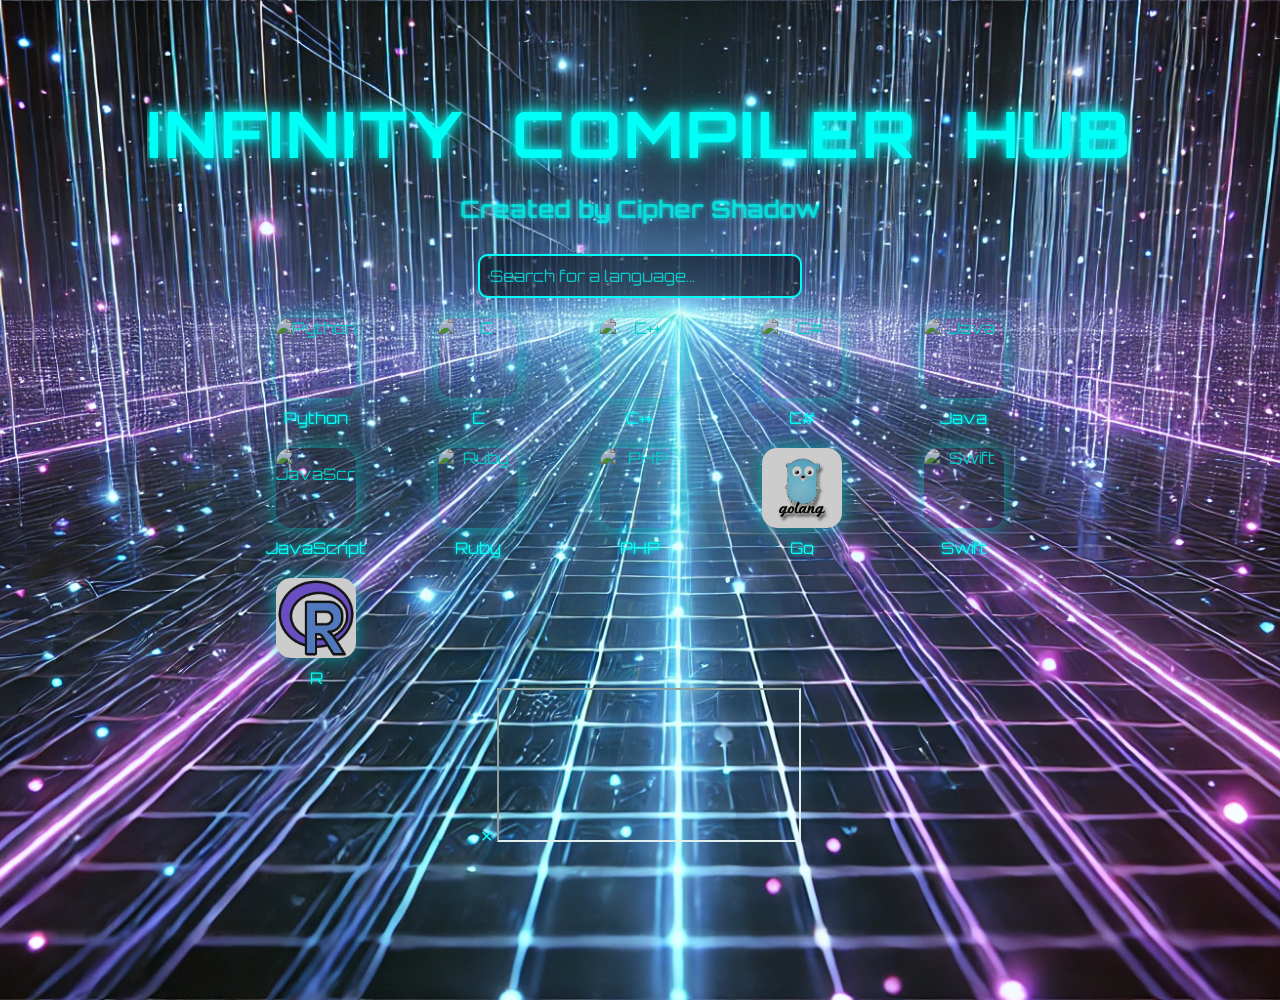
==== index.html @ b916f48a "Update index.html" ====
<!DOCTYPE html>
<html lang="en">
<head>
  <meta charset="UTF-8" />
  <meta name="viewport" content="width=device-width, initial-scale=1.0"/>
  <title>Infinity Compiler Hub - By Cipher Shadow</title>
  <link rel="stylesheet" href="styles/main.css" />
</head>
<body>
  <div class="background-animation"></div>
  <div class="container">
    <h1 class="fancy-heading">
      <span>I</span><span>n</span><span>f</span><span>i</span><span>n</span><span>i</span><span>t</span><span>y</span>
      <span> </span>
      <span>C</span><span>o</span><span>m</span><span>p</span><span>i</span><span>l</span><span>e</span><span>r</span>
      <span> </span>
      <span>H</span><span>u</span><span>b</span>
    </h1>
    <h2>Created by Cipher Shadow</h2>
    <input type="text" class="search-bar" id="searchBar" placeholder="Search for a language..." />
    <div class="grid-container" id="gridContainer">
      <!-- Icons will be dynamically generated by JavaScript -->
    </div>
  </div>

  <!-- Modal for iframe preview -->
  <div id="modal" class="modal hidden">
    <div class="modal-content">
      <span class="close-button" onclick="closeModal()">✕</span>
      <iframe id="compilerFrame" class="compiler-frame" allowfullscreen></iframe>
    </div>
  </div>

  <script src="scripts/main.js"></script>
</body>
</html>
---- styles/main.css ----
@import url('https://fonts.googleapis.com/css2?family=Orbitron:wght@400;700&display=swap');

body {
    font-family: 'Orbitron', sans-serif;
    text-align: center;
    padding: 50px;
    margin: 0;
    height: 100vh;
    display: flex;
    flex-direction: column;
    justify-content: center;
    align-items: center;
    overflow: hidden;
    position: relative;
    background-image: url('../assets/backgrounds/bg 1.webp'); /* Updated path */
    background-size: cover;
    background-position: center;
    background-repeat: no-repeat;
    color: #00fff7;
}

/* Dark overlay */
body::before {
    content: '';
    position: absolute;
    top: 0;
    left: 0;
    width: 100%;
    height: 100%;
    background: rgba(0, 0, 0, 0.9); /* Adjust opacity as needed */
    z-index: -1;
}

.container {
    position: relative;
    z-index: 2;
}

/* Typewriter effect */
.fancy-heading {
    font-size: 4em;
    margin-bottom: 10px;
    text-transform: uppercase;
    letter-spacing: 3px;
    text-shadow: 0 0 10px #00fff7, 0 0 20px #00fff7;
    overflow: hidden; /* Hide overflow to create the typewriter effect */
    white-space: nowrap; /* Keep text in one line */
    animation: typewriter 4s steps(20) 1s 1 normal both;
}

.fancy-heading span {
    display: inline-block;
    opacity: 0;
    animation: fadeIn 0.5s forwards;
}

@keyframes typewriter {
    from {
        width: 0;
    }
    to {
        width: 100%;
    }
}

@keyframes fadeIn {
    to {
        opacity: 1;
    }
}

/* Hover effect */
.fancy-heading:hover span {
    animation: glowAndScale 0.5s infinite alternate;
}

@keyframes glowAndScale {
    0% {
        transform: scale(1);
        text-shadow: 0 0 10px #00fff7, 0 0 20px #00fff7;
    }
    100% {
        transform: scale(1.1);
        text-shadow: 0 0 20px #00fff7, 0 0 40px #00fff7;
    }
}

h2 {
    font-size: 1.5em;
    margin-bottom: 30px;
    opacity: 0.8;
    text-shadow: 0 0 5px #00fff7;
    animation: blink 2s infinite;
}

.search-bar {
    margin-bottom: 20px;
    padding: 10px;
    width: 300px;
    border: 2px solid #00fff7;
    border-radius: 10px;
    background: rgba(0, 0, 0, 0.5);
    color: #00fff7;
    font-family: 'Orbitron', sans-serif;
    font-size: 1em;
    outline: none;
    transition: box-shadow 0.3s;
}

.search-bar::placeholder {
    color: #00fff7;
    opacity: 0.7;
}

.search-bar:focus {
    box-shadow: 0 0 20px #00fff7;
}

.grid-container {
    display: grid;
    grid-template-columns: repeat(auto-fit, minmax(120px, 1fr));
    gap: 20px;
    width: 80%;
    max-width: 800px;
    margin: 0 auto;
}

.icon-container {
    display: flex;
    flex-direction: column;
    align-items: center;
    cursor: pointer;
    transition: transform 0.3s;
}

.icon-container:hover {
    transform: scale(1.2);
}

.icon {
    width: 80px;
    height: 80px;
    border-radius: 15px;
    box-shadow: 0 0 20px rgba(0, 255, 247, 0.7);
    filter: brightness(0.8);
    transition: filter 0.3s, box-shadow 0.3s;
    animation: rotateClockwise 10s infinite linear; /* Continuous rotation */
    opacity: 1; /* Ensure icons are visible */
}

.icon:hover {
    filter: brightness(1.2);
    box-shadow: 0 0 40px rgba(0, 255, 247, 1);
}

.language-name {
    margin-top: 10px;
    font-size: 1em;
    color: #00fff7;
    text-shadow: 0 0 5px #00fff7;
}

.background-animation {
    position: absolute;
    top: 0;
    left: 0;
    width: 100%;
    height: 100%;
    background: radial-gradient(circle, rgba(0, 255, 247, 0.1), transparent);
    animation: pulse 10s infinite;
    z-index: 1;
}

@keyframes glow {
    0% {
        text-shadow: 0 0 10px #00fff7, 0 0 20px #00fff7;
    }
    100% {
        text-shadow: 0 0 20px #00fff7, 0 0 40px #00fff7;
    }
}

@keyframes blink {
    0%, 100% {
        opacity: 0.8;
    }
    50% {
        opacity: 0;
    }
}

@keyframes pulse {
    0%, 100% {
        transform: scale(1);
    }
    50% {
        transform: scale(1.2);
    }
}

@keyframes rotateClockwise {
    0% {
        transform: rotate(0deg); /* Start at 0 degrees */
    }
    100% {
        transform: rotate(360deg); /* End at 360 degrees (full rotation) */
    }
}
/* Background Particles */
body::before {
    content: '';
    position: absolute;
    top: 0;
    left: 0;
    width: 100%;
    height: 100%;
    background: url('../assets/backgrounds/bg1.jpg') no-repeat center center/cover; /* Updated path */
    opacity: 0.2;
    z-index: -1;
    animation: slide 20s infinite linear;
}

@keyframes slide {
    0% {
        background-position: 0 0;
    }
    100% {
        background-position: 100% 100%;
    }
}
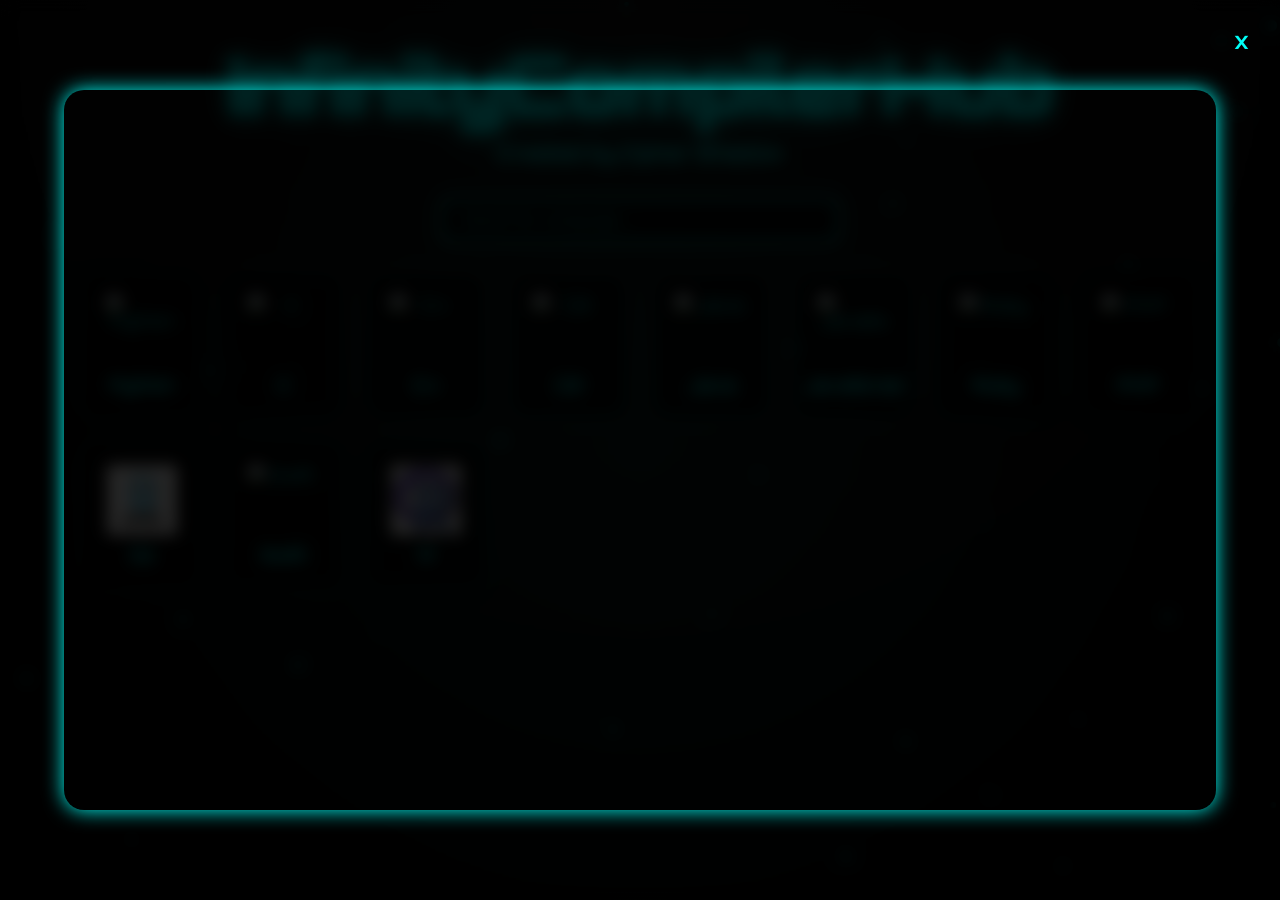
==== commit 83074de0: "Update index.html" ====
--- a/index.html
+++ b/index.html
@@ -8,28 +8,111 @@
 </head>
 <body>
   <div class="background-animation"></div>
+
+  <!-- Glitch Title -->
   <div class="container">
-    <h1 class="fancy-heading">
-      <span>I</span><span>n</span><span>f</span><span>i</span><span>n</span><span>i</span><span>t</span><span>y</span>
-      <span> </span>
-      <span>C</span><span>o</span><span>m</span><span>p</span><span>i</span><span>l</span><span>e</span><span>r</span>
-      <span> </span>
-      <span>H</span><span>u</span><span>b</span>
+    <h1 class="fancy-heading" id="mainTitle">
+      <!-- Letters will be auto-wrapped by JS -->
+      Infinity Compiler Hub
     </h1>
     <h2>Created by Cipher Shadow</h2>
-    <input type="text" class="search-bar" id="searchBar" placeholder="Search for a language..." />
+
+    <!-- Search Bar -->
+    <input
+      type="text"
+      class="search-bar"
+      id="searchBar"
+      placeholder="Search for a language..."
+    />
+
+    <!-- Compiler Grid -->
     <div class="grid-container" id="gridContainer">
-      <!-- Icons will be dynamically generated by JavaScript -->
+      <!-- Dynamically generated -->
     </div>
   </div>
 
-  <!-- Modal for iframe preview -->
-  <div id="modal" class="modal hidden">
-    <div class="modal-content">
-      <span class="close-button" onclick="closeModal()">✕</span>
-      <iframe id="compilerFrame" class="compiler-frame" allowfullscreen></iframe>
-    </div>
+  <!-- Modal iframe for compiler -->
+  <div class="modal-overlay">
+    <div class="modal-close">&times;</div>
+    <iframe src="" class="compiler-iframe" allowfullscreen></iframe>
   </div>
+
+  <!-- Scripts -->
+  <script>
+    // Define compilers
+    const compilers = {
+      python: "https://trinket.io/embed/python3/a5bd54189b",
+      c: "https://www.onlinegdb.com/online_c_compiler",
+      "c++": "https://www.onlinegdb.com/online_c++_compiler",
+      "c#": "https://www.onlinegdb.com/online_csharp_compiler",
+      java: "https://www.jdoodle.com/online-java-compiler",
+      javascript: "https://jsfiddle.net/",
+      ruby: "https://www.onlinegdb.com/online_ruby_compiler",
+      php: "https://nextleap.app/online-compiler/php-programming",
+      go: "https://go.dev/play/",
+      swift: "https://online.swiftplayground.run/",
+      r: "http://jdoodle.com/execute-r-online"
+    };
+
+    // Define languages and icons
+    const languages = [
+      { name: "Python", icon: "https://cdn-icons-png.flaticon.com/128/5968/5968350.png" },
+      { name: "C", icon: "https://cdn-icons-png.flaticon.com/128/3665/3665923.png" },
+      { name: "C++", icon: "https://cdn-icons-png.flaticon.com/128/6132/6132222.png" },
+      { name: "C#", icon: "https://cdn-icons-png.flaticon.com/128/6132/6132221.png" },
+      { name: "Java", icon: "https://cdn-icons-png.flaticon.com/128/919/919854.png" },
+      { name: "JavaScript", icon: "https://cdn-icons-png.flaticon.com/128/919/919828.png" },
+      { name: "Ruby", icon: "https://cdn-icons-png.flaticon.com/128/919/919842.png" },
+      { name: "PHP", icon: "https://cdn-icons-png.flaticon.com/128/919/919830.png" },
+      { name: "Go", icon: "assets/icons/Go_icon.png" },
+      { name: "Swift", icon: "https://cdn-icons-png.flaticon.com/128/919/919853.png" },
+      { name: "R", icon: "assets/icons/R_icon.png" }
+    ];
+
+    const gridContainer = document.getElementById("gridContainer");
+
+    // Generate icon grid dynamically
+    languages.forEach(lang => {
+      const iconContainer = document.createElement("div");
+      iconContainer.className = "icon-container";
+      iconContainer.setAttribute("data-url", compilers[lang.name.toLowerCase()]);
+
+      const icon = document.createElement("img");
+      icon.src = lang.icon;
+      icon.className = "icon";
+      icon.alt = lang.name;
+
+      const languageName = document.createElement("div");
+      languageName.className = "language-name";
+      languageName.textContent = lang.name;
+
+      iconContainer.appendChild(icon);
+      iconContainer.appendChild(languageName);
+      gridContainer.appendChild(iconContainer);
+    });
+
+    // Search functionality
+    const searchBar = document.getElementById("searchBar");
+    searchBar.addEventListener("input", () => {
+      const searchTerm = searchBar.value.toLowerCase();
+      const icons = document.querySelectorAll(".icon-container");
+      icons.forEach(icon => {
+        const languageName = icon.querySelector(".language-name").textContent.toLowerCase();
+        icon.style.display = languageName.includes(searchTerm) ? "flex" : "none";
+      });
+    });
+
+    // Auto-wrap heading text in spans for animation
+    const heading = document.getElementById("mainTitle");
+    const originalText = heading.innerText;
+    heading.innerHTML = "";
+    originalText.split("").forEach((char, index) => {
+      const span = document.createElement("span");
+      span.textContent = char;
+      span.style.animationDelay = `${index * 0.05}s`;
+      heading.appendChild(span);
+    });
+  </script>
 
   <script src="scripts/main.js"></script>
 </body>
--- a/styles/main.css
+++ b/styles/main.css
@@ -1,230 +1,180 @@
 @import url('https://fonts.googleapis.com/css2?family=Orbitron:wght@400;700&display=swap');
-
+:root {
+    --neon: #00fff7;
+    --dark: #0a0a0a;
+    --glass: rgba(0, 0, 0, 0.6);
+    --glass-blur: blur(12px);
+}
+* { box-sizing: border-box; margin: 0; padding: 0; }
 body {
     font-family: 'Orbitron', sans-serif;
-    text-align: center;
-    padding: 50px;
-    margin: 0;
-    height: 100vh;
-    display: flex;
-    flex-direction: column;
-    justify-content: center;
-    align-items: center;
-    overflow: hidden;
+    background: radial-gradient(circle at top, #0f0f0f, #000000);
+    color: var(--neon);
+    min-height: 100vh;
+    overflow-x: hidden;
     position: relative;
-    background-image: url('../assets/backgrounds/bg 1.webp'); /* Updated path */
-    background-size: cover;
-    background-position: center;
-    background-repeat: no-repeat;
-    color: #00fff7;
 }
-
-/* Dark overlay */
-body::before {
-    content: '';
+/* Glowing Particle FX */
+.particle {
     position: absolute;
-    top: 0;
-    left: 0;
+    background: var(--neon);
+    border-radius: 50%;
+    opacity: 0.3;
+    animation: floatUp linear infinite;
+    z-index: 0;
+}
+@keyframes floatUp {
+    from { transform: translateY(0) scale(1); opacity: 0.3; }
+    to { transform: translateY(-120vh) scale(1.5); opacity: 0; }
+}
+/* Background pulse glow */
+.background-animation {
+    position: absolute;
     width: 100%;
     height: 100%;
-    background: rgba(0, 0, 0, 0.9); /* Adjust opacity as needed */
-    z-index: -1;
+    background: radial-gradient(circle, rgba(0,255,247,0.08), transparent 70%);
+    animation: pulseBG 8s infinite ease-in-out;
+    z-index: 0;
 }
-
+@keyframes pulseBG {
+    0%, 100% { transform: scale(1); opacity: 0.2; }
+    50% { transform: scale(1.2); opacity: 0.3; }
+}
 .container {
     position: relative;
     z-index: 2;
+    text-align: center;
+    padding: 4vh 2vw;
+    max-width: 1200px;
+    margin: 0 auto;
 }
-
-/* Typewriter effect */
 .fancy-heading {
-    font-size: 4em;
-    margin-bottom: 10px;
-    text-transform: uppercase;
-    letter-spacing: 3px;
-    text-shadow: 0 0 10px #00fff7, 0 0 20px #00fff7;
-    overflow: hidden; /* Hide overflow to create the typewriter effect */
-    white-space: nowrap; /* Keep text in one line */
-    animation: typewriter 4s steps(20) 1s 1 normal both;
+    font-size: clamp(2.5rem, 6vw, 5rem);
+    display: inline-block;
+    margin-bottom: 0.5rem;
+    text-shadow: 0 0 10px var(--neon), 0 0 25px var(--neon);
+    animation: typeIn 2s ease-in-out both;
 }
-
 .fancy-heading span {
     display: inline-block;
     opacity: 0;
-    animation: fadeIn 0.5s forwards;
+    animation: fadeInLetter 0.5s forwards;
 }
-
-@keyframes typewriter {
-    from {
-        width: 0;
-    }
-    to {
-        width: 100%;
-    }
+.fancy-heading:hover span {
+    animation: glowPop 0.6s infinite alternate;
 }
-
-@keyframes fadeIn {
-    to {
-        opacity: 1;
-    }
+@keyframes typeIn {
+    from { letter-spacing: -0.5em; opacity: 0; }
+    to { letter-spacing: normal; opacity: 1; }
 }
-
-/* Hover effect */
-.fancy-heading:hover span {
-    animation: glowAndScale 0.5s infinite alternate;
+@keyframes fadeInLetter { to { opacity: 1; } }
+@keyframes glowPop {
+    0% { transform: scale(1); text-shadow: 0 0 10px var(--neon); }
+    100% { transform: scale(1.2); text-shadow: 0 0 30px var(--neon); }
 }
-
-@keyframes glowAndScale {
-    0% {
-        transform: scale(1);
-        text-shadow: 0 0 10px #00fff7, 0 0 20px #00fff7;
-    }
-    100% {
-        transform: scale(1.1);
-        text-shadow: 0 0 20px #00fff7, 0 0 40px #00fff7;
-    }
+h2 {
+    font-size: 1.2rem;
+    opacity: 0.7;
+    margin-bottom: 2rem;
+    animation: blink 2s infinite ease-in-out;
+    text-shadow: 0 0 8px var(--neon);
 }
-
-h2 {
-    font-size: 1.5em;
-    margin-bottom: 30px;
-    opacity: 0.8;
-    text-shadow: 0 0 5px #00fff7;
-    animation: blink 2s infinite;
+@keyframes blink {
+    0%, 100% { opacity: 0.7; }
+    50% { opacity: 0; }
 }
-
 .search-bar {
-    margin-bottom: 20px;
-    padding: 10px;
-    width: 300px;
-    border: 2px solid #00fff7;
-    border-radius: 10px;
-    background: rgba(0, 0, 0, 0.5);
-    color: #00fff7;
-    font-family: 'Orbitron', sans-serif;
-    font-size: 1em;
+    padding: 12px 20px;
+    border: 2px solid var(--neon);
+    border-radius: 12px;
+    background: var(--glass);
+    color: var(--neon);
+    font-size: 1rem;
     outline: none;
-    transition: box-shadow 0.3s;
+    backdrop-filter: var(--glass-blur);
+    width: 80%;
+    max-width: 400px;
+    margin-bottom: 2rem;
+    transition: 0.3s;
 }
-
 .search-bar::placeholder {
-    color: #00fff7;
-    opacity: 0.7;
+    color: var(--neon);
+    opacity: 0.6;
 }
-
 .search-bar:focus {
-    box-shadow: 0 0 20px #00fff7;
+    box-shadow: 0 0 15px var(--neon);
 }
-
 .grid-container {
     display: grid;
-    grid-template-columns: repeat(auto-fit, minmax(120px, 1fr));
-    gap: 20px;
-    width: 80%;
-    max-width: 800px;
-    margin: 0 auto;
+    grid-template-columns: repeat(auto-fit, minmax(110px, 1fr));
+    gap: 30px;
+    padding: 0 20px;
 }
-
 .icon-container {
     display: flex;
     flex-direction: column;
     align-items: center;
+    background: var(--glass);
+    padding: 20px 10px;
+    border-radius: 15px;
+    box-shadow: 0 0 20px rgba(0, 255, 247, 0.1);
+    backdrop-filter: var(--glass-blur);
     cursor: pointer;
-    transition: transform 0.3s;
+    transition: transform 0.4s ease, box-shadow 0.3s ease;
 }
-
 .icon-container:hover {
+    transform: scale(1.1) rotateX(5deg);
+    box-shadow: 0 0 30px rgba(0, 255, 247, 0.4);
+}
+.icon {
+    width: 70px;
+    height: 70px;
+    object-fit: contain;
+    margin-bottom: 10px;
+    animation: spinIcon 12s linear infinite;
+}
+@keyframes spinIcon {
+    0% { transform: rotate(0deg); }
+    100% { transform: rotate(360deg); }
+}
+.language-name {
+    font-size: 1rem;
+    text-shadow: 0 0 5px var(--neon);
+}
+iframe {
+    width: 90vw;
+    height: 80vh;
+    border: none;
+    border-radius: 20px;
+    box-shadow: 0 0 20px var(--neon);
+}
+.modal-overlay {
+    position: fixed;
+    top: 0; left: 0;
+    width: 100%; height: 100%;
+    background: rgba(0, 0, 0, 0.85);
+    backdrop-filter: blur(8px);
+    display: flex;
+    justify-content: center;
+    align-items: center;
+    z-index: 999;
+    animation: fadeIn 0.5s ease forwards;
+}
+@keyframes fadeIn {
+    from { opacity: 0; transform: scale(0.95); }
+    to { opacity: 1; transform: scale(1); }
+}
+.modal-close {
+    position: absolute;
+    top: 20px;
+    right: 30px;
+    font-size: 2rem;
+    color: var(--neon);
+    cursor: pointer;
+    z-index: 1000;
+    transition: 0.3s;
+}
+.modal-close:hover {
     transform: scale(1.2);
+    text-shadow: 0 0 10px var(--neon);
 }
-
-.icon {
-    width: 80px;
-    height: 80px;
-    border-radius: 15px;
-    box-shadow: 0 0 20px rgba(0, 255, 247, 0.7);
-    filter: brightness(0.8);
-    transition: filter 0.3s, box-shadow 0.3s;
-    animation: rotateClockwise 10s infinite linear; /* Continuous rotation */
-    opacity: 1; /* Ensure icons are visible */
-}
-
-.icon:hover {
-    filter: brightness(1.2);
-    box-shadow: 0 0 40px rgba(0, 255, 247, 1);
-}
-
-.language-name {
-    margin-top: 10px;
-    font-size: 1em;
-    color: #00fff7;
-    text-shadow: 0 0 5px #00fff7;
-}
-
-.background-animation {
-    position: absolute;
-    top: 0;
-    left: 0;
-    width: 100%;
-    height: 100%;
-    background: radial-gradient(circle, rgba(0, 255, 247, 0.1), transparent);
-    animation: pulse 10s infinite;
-    z-index: 1;
-}
-
-@keyframes glow {
-    0% {
-        text-shadow: 0 0 10px #00fff7, 0 0 20px #00fff7;
-    }
-    100% {
-        text-shadow: 0 0 20px #00fff7, 0 0 40px #00fff7;
-    }
-}
-
-@keyframes blink {
-    0%, 100% {
-        opacity: 0.8;
-    }
-    50% {
-        opacity: 0;
-    }
-}
-
-@keyframes pulse {
-    0%, 100% {
-        transform: scale(1);
-    }
-    50% {
-        transform: scale(1.2);
-    }
-}
-
-@keyframes rotateClockwise {
-    0% {
-        transform: rotate(0deg); /* Start at 0 degrees */
-    }
-    100% {
-        transform: rotate(360deg); /* End at 360 degrees (full rotation) */
-    }
-}
-/* Background Particles */
-body::before {
-    content: '';
-    position: absolute;
-    top: 0;
-    left: 0;
-    width: 100%;
-    height: 100%;
-    background: url('../assets/backgrounds/bg1.jpg') no-repeat center center/cover; /* Updated path */
-    opacity: 0.2;
-    z-index: -1;
-    animation: slide 20s infinite linear;
-}
-
-@keyframes slide {
-    0% {
-        background-position: 0 0;
-    }
-    100% {
-        background-position: 100% 100%;
-    }
-}
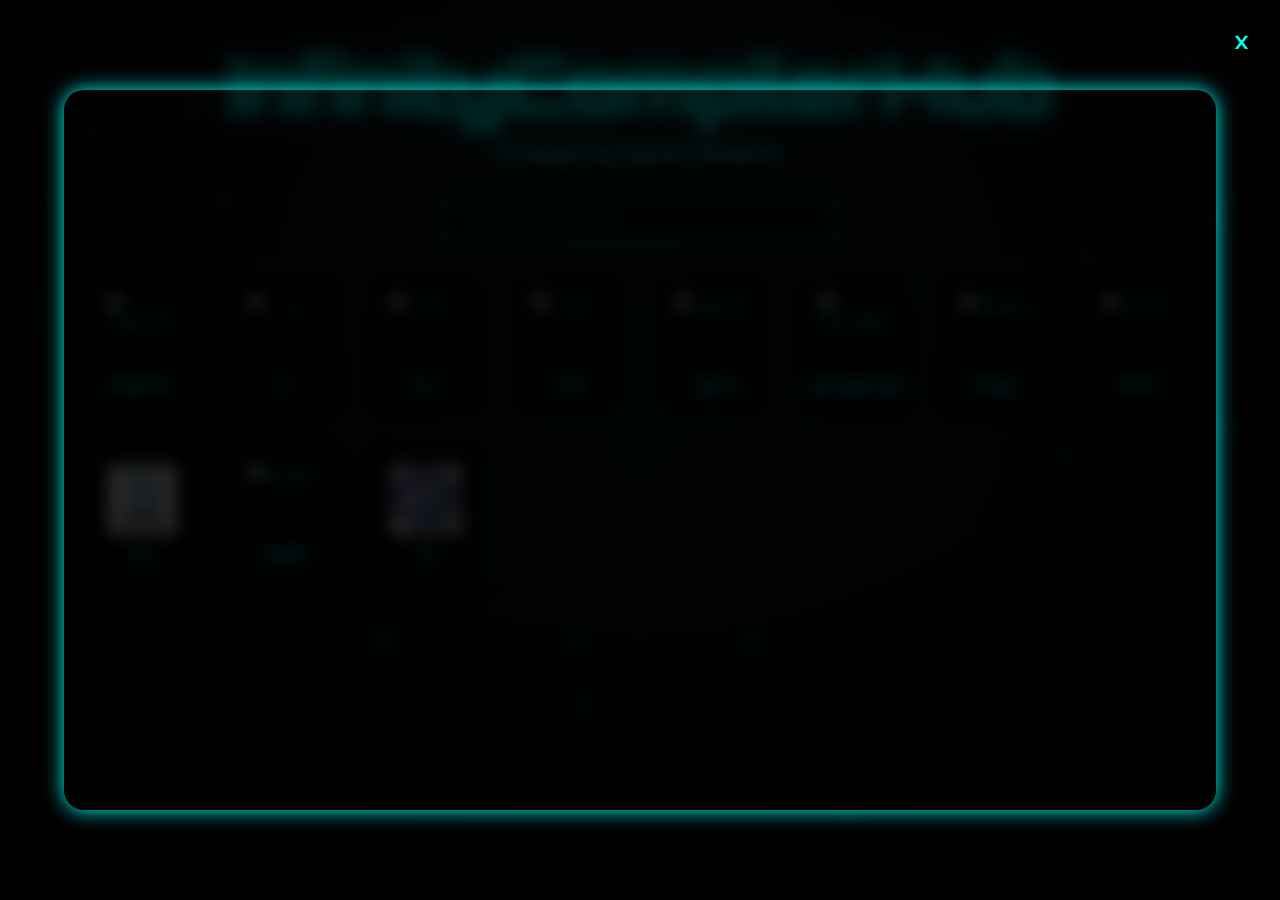
==== commit edc48fc2: "Update index.html" ====
--- a/index.html
+++ b/index.html
@@ -32,10 +32,11 @@
   </div>
 
   <!-- Modal iframe for compiler -->
-  <div class="modal-overlay">
+  <div class="modal-overlay hidden"> <!-- ADD hidden here -->
     <div class="modal-close">&times;</div>
     <iframe src="" class="compiler-iframe" allowfullscreen></iframe>
   </div>
+
 
   <!-- Scripts -->
   <script>
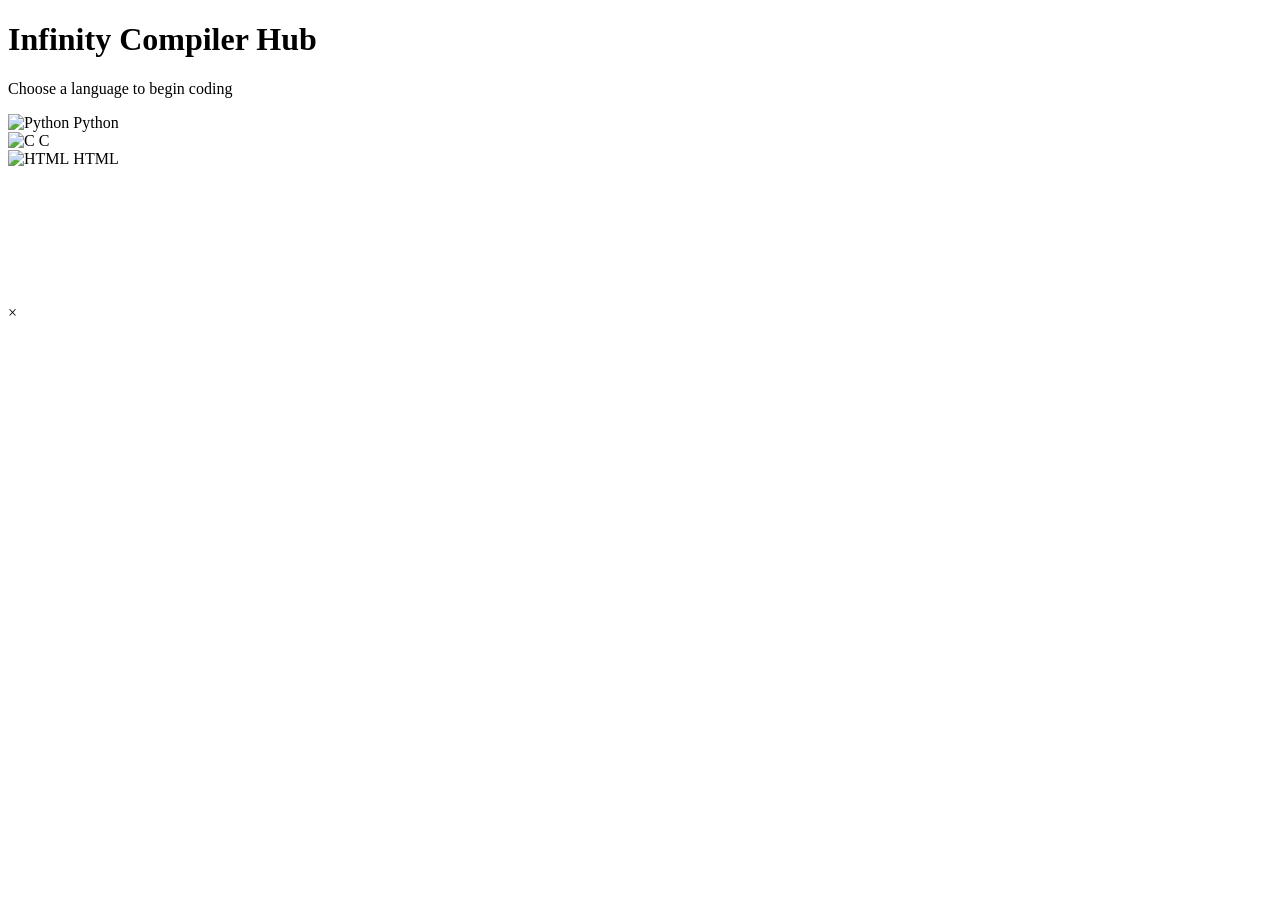
==== commit 187078ad: "Update index.html" ====
--- a/index.html
+++ b/index.html
@@ -2,119 +2,59 @@
 <html lang="en">
 <head>
   <meta charset="UTF-8" />
-  <meta name="viewport" content="width=device-width, initial-scale=1.0"/>
-  <title>Infinity Compiler Hub - By Cipher Shadow</title>
-  <link rel="stylesheet" href="styles/main.css" />
+  <meta name="viewport" content="width=device-width, initial-scale=1.0" />
+  <title>Infinity Compiler Hub</title>
+  <link rel="stylesheet" href="main.css" />
 </head>
 <body>
-  <div class="background-animation"></div>
+  <div class="container">
+    <h1 class="glow-text">Infinity Compiler Hub</h1>
+    <p class="subtitle">Choose a language to begin coding</p>
 
-  <!-- Glitch Title -->
-  <div class="container">
-    <h1 class="fancy-heading" id="mainTitle">
-      <!-- Letters will be auto-wrapped by JS -->
-      Infinity Compiler Hub
-    </h1>
-    <h2>Created by Cipher Shadow</h2>
-
-    <!-- Search Bar -->
-    <input
-      type="text"
-      class="search-bar"
-      id="searchBar"
-      placeholder="Search for a language..."
-    />
-
-    <!-- Compiler Grid -->
-    <div class="grid-container" id="gridContainer">
-      <!-- Dynamically generated -->
+    <div class="card-grid">
+      <!-- Example Cards -->
+      <div class="lang-card" data-url="https://onecompiler.com/python">
+        <img src="icons/python.svg" alt="Python">
+        <span>Python</span>
+      </div>
+      <div class="lang-card" data-url="https://onecompiler.com/c">
+        <img src="icons/c.svg" alt="C">
+        <span>C</span>
+      </div>
+      <div class="lang-card" data-url="https://onecompiler.com/html">
+        <img src="icons/html.svg" alt="HTML">
+        <span>HTML</span>
+      </div>
+      <!-- Add more cards as needed -->
     </div>
   </div>
 
-  <!-- Modal iframe for compiler -->
-  <div class="modal-overlay hidden"> <!-- ADD hidden here -->
-    <div class="modal-close">&times;</div>
-    <iframe src="" class="compiler-iframe" allowfullscreen></iframe>
+  <!-- Modal -->
+  <div id="compilerModal" class="modal hidden">
+    <span class="close-button" onclick="closeModal()">×</span>
+    <iframe id="compilerFrame" src="" frameborder="0"></iframe>
   </div>
 
+  <script>
+    // Modal functionality
+    const modal = document.getElementById("compilerModal");
+    const frame = document.getElementById("compilerFrame");
+    const cards = document.querySelectorAll(".lang-card");
 
-  <!-- Scripts -->
-  <script>
-    // Define compilers
-    const compilers = {
-      python: "https://trinket.io/embed/python3/a5bd54189b",
-      c: "https://www.onlinegdb.com/online_c_compiler",
-      "c++": "https://www.onlinegdb.com/online_c++_compiler",
-      "c#": "https://www.onlinegdb.com/online_csharp_compiler",
-      java: "https://www.jdoodle.com/online-java-compiler",
-      javascript: "https://jsfiddle.net/",
-      ruby: "https://www.onlinegdb.com/online_ruby_compiler",
-      php: "https://nextleap.app/online-compiler/php-programming",
-      go: "https://go.dev/play/",
-      swift: "https://online.swiftplayground.run/",
-      r: "http://jdoodle.com/execute-r-online"
-    };
-
-    // Define languages and icons
-    const languages = [
-      { name: "Python", icon: "https://cdn-icons-png.flaticon.com/128/5968/5968350.png" },
-      { name: "C", icon: "https://cdn-icons-png.flaticon.com/128/3665/3665923.png" },
-      { name: "C++", icon: "https://cdn-icons-png.flaticon.com/128/6132/6132222.png" },
-      { name: "C#", icon: "https://cdn-icons-png.flaticon.com/128/6132/6132221.png" },
-      { name: "Java", icon: "https://cdn-icons-png.flaticon.com/128/919/919854.png" },
-      { name: "JavaScript", icon: "https://cdn-icons-png.flaticon.com/128/919/919828.png" },
-      { name: "Ruby", icon: "https://cdn-icons-png.flaticon.com/128/919/919842.png" },
-      { name: "PHP", icon: "https://cdn-icons-png.flaticon.com/128/919/919830.png" },
-      { name: "Go", icon: "assets/icons/Go_icon.png" },
-      { name: "Swift", icon: "https://cdn-icons-png.flaticon.com/128/919/919853.png" },
-      { name: "R", icon: "assets/icons/R_icon.png" }
-    ];
-
-    const gridContainer = document.getElementById("gridContainer");
-
-    // Generate icon grid dynamically
-    languages.forEach(lang => {
-      const iconContainer = document.createElement("div");
-      iconContainer.className = "icon-container";
-      iconContainer.setAttribute("data-url", compilers[lang.name.toLowerCase()]);
-
-      const icon = document.createElement("img");
-      icon.src = lang.icon;
-      icon.className = "icon";
-      icon.alt = lang.name;
-
-      const languageName = document.createElement("div");
-      languageName.className = "language-name";
-      languageName.textContent = lang.name;
-
-      iconContainer.appendChild(icon);
-      iconContainer.appendChild(languageName);
-      gridContainer.appendChild(iconContainer);
-    });
-
-    // Search functionality
-    const searchBar = document.getElementById("searchBar");
-    searchBar.addEventListener("input", () => {
-      const searchTerm = searchBar.value.toLowerCase();
-      const icons = document.querySelectorAll(".icon-container");
-      icons.forEach(icon => {
-        const languageName = icon.querySelector(".language-name").textContent.toLowerCase();
-        icon.style.display = languageName.includes(searchTerm) ? "flex" : "none";
+    cards.forEach(card => {
+      card.addEventListener("click", () => {
+        const url = card.dataset.url;
+        if (url) {
+          frame.src = url;
+          modal.classList.remove("hidden");
+        }
       });
     });
 
-    // Auto-wrap heading text in spans for animation
-    const heading = document.getElementById("mainTitle");
-    const originalText = heading.innerText;
-    heading.innerHTML = "";
-    originalText.split("").forEach((char, index) => {
-      const span = document.createElement("span");
-      span.textContent = char;
-      span.style.animationDelay = `${index * 0.05}s`;
-      heading.appendChild(span);
-    });
+    function closeModal() {
+      frame.src = "";
+      modal.classList.add("hidden");
+    }
   </script>
-
-  <script src="scripts/main.js"></script>
 </body>
 </html>
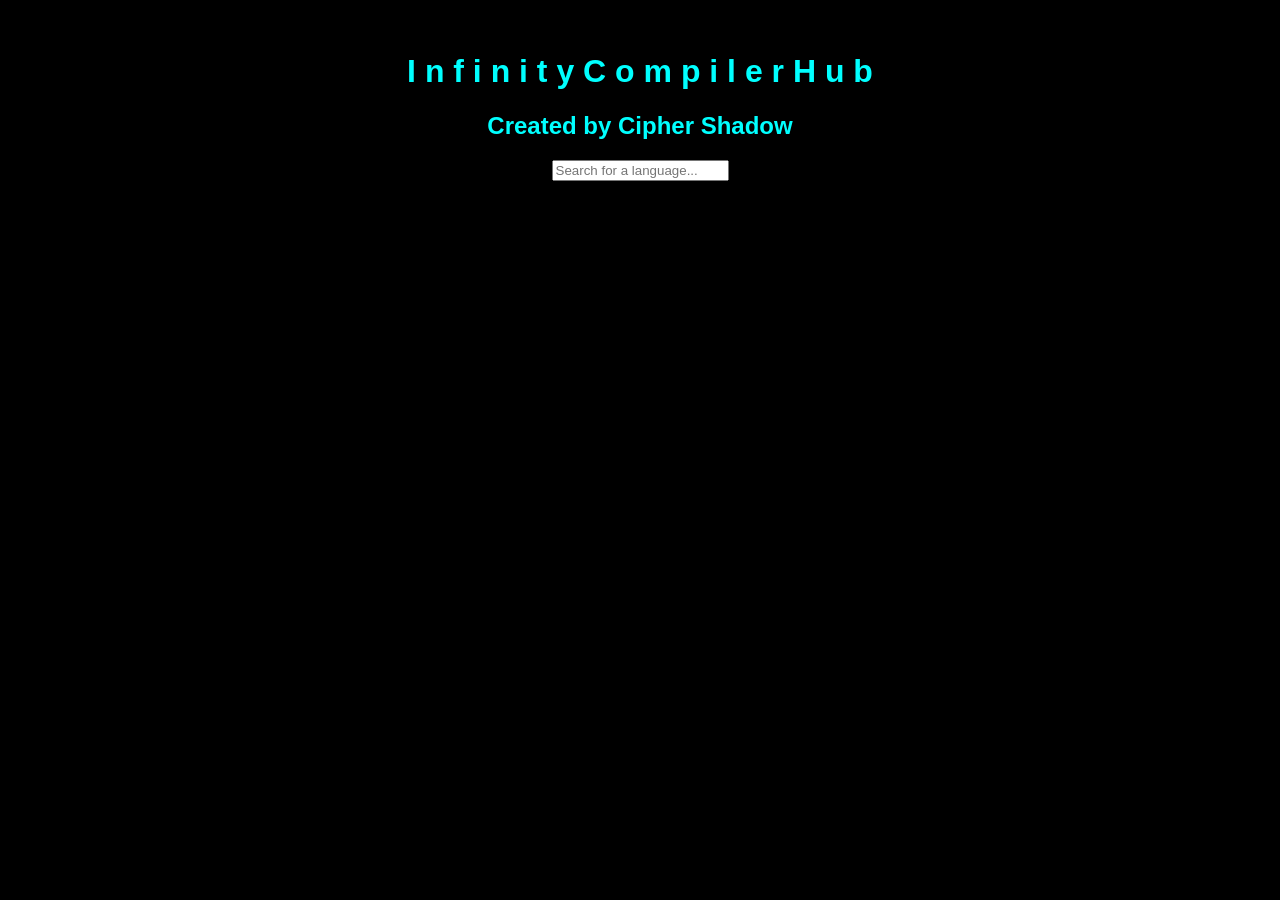
==== commit c63400b9: "Update index.html" ====
--- a/index.html
+++ b/index.html
@@ -1,60 +1,44 @@
 <!DOCTYPE html>
 <html lang="en">
 <head>
-  <meta charset="UTF-8" />
-  <meta name="viewport" content="width=device-width, initial-scale=1.0" />
-  <title>Infinity Compiler Hub</title>
-  <link rel="stylesheet" href="main.css" />
+    <meta charset="UTF-8">
+    <meta name="viewport" content="width=device-width, initial-scale=1.0">
+    <title>Infinity Compiler Hub - By Cipher Shadow</title>
+    <link rel="stylesheet" href="styles/main.css">
+    <link rel="stylesheet" href="styles/animations.css">
 </head>
 <body>
-  <div class="container">
-    <h1 class="glow-text">Infinity Compiler Hub</h1>
-    <p class="subtitle">Choose a language to begin coding</p>
-
-    <div class="card-grid">
-      <!-- Example Cards -->
-      <div class="lang-card" data-url="https://onecompiler.com/python">
-        <img src="icons/python.svg" alt="Python">
-        <span>Python</span>
-      </div>
-      <div class="lang-card" data-url="https://onecompiler.com/c">
-        <img src="icons/c.svg" alt="C">
+    <div class="background-animation"></div>
+    <div class="container">
+        <h1 class="fancy-heading">
+        <span>I</span>
+        <span>n</span>
+        <span>f</span>
+        <span>i</span>
+        <span>n</span>
+        <span>i</span>
+        <span>t</span>
+        <span>y</span>
+        <span> </span>
         <span>C</span>
-      </div>
-      <div class="lang-card" data-url="https://onecompiler.com/html">
-        <img src="icons/html.svg" alt="HTML">
-        <span>HTML</span>
-      </div>
-      <!-- Add more cards as needed -->
+        <span>o</span>
+        <span>m</span>
+        <span>p</span>
+        <span>i</span>
+        <span>l</span>
+        <span>e</span>
+        <span>r</span>
+        <span> </span>
+        <span>H</span>
+        <span>u</span>
+        <span>b</span>
+        </h1>
+        <h2>Created by Cipher Shadow</h2>
+        <input type="text" class="search-bar" id="searchBar" placeholder="Search for a language...">
+        <div class="grid-container" id="gridContainer">
+            <!-- Icons will be dynamically generated by JavaScript -->
+        </div>
     </div>
-  </div>
-
-  <!-- Modal -->
-  <div id="compilerModal" class="modal hidden">
-    <span class="close-button" onclick="closeModal()">×</span>
-    <iframe id="compilerFrame" src="" frameborder="0"></iframe>
-  </div>
-
-  <script>
-    // Modal functionality
-    const modal = document.getElementById("compilerModal");
-    const frame = document.getElementById("compilerFrame");
-    const cards = document.querySelectorAll(".lang-card");
-
-    cards.forEach(card => {
-      card.addEventListener("click", () => {
-        const url = card.dataset.url;
-        if (url) {
-          frame.src = url;
-          modal.classList.remove("hidden");
-        }
-      });
-    });
-
-    function closeModal() {
-      frame.src = "";
-      modal.classList.add("hidden");
-    }
-  </script>
+    <script src="scripts/main.js"></script>
 </body>
 </html>
--- a/styles/main.css
+++ b/styles/main.css
@@ -0,0 +1,95 @@
+body {
+  background: black;
+  color: #0ff;
+  font-family: 'Orbitron', sans-serif;
+  margin: 0;
+  padding: 0;
+  overflow-x: hidden;
+}
+
+.container {
+  text-align: center;
+  padding: 2rem;
+}
+
+.glow-text {
+  font-size: 3rem;
+  text-shadow: 0 0 20px #0ff;
+}
+
+.subtitle {
+  font-size: 1.2rem;
+  color: #0ff;
+  margin-bottom: 2rem;
+}
+
+.card-grid {
+  display: flex;
+  flex-wrap: wrap;
+  justify-content: center;
+  gap: 2rem;
+}
+
+.lang-card {
+  background: #000;
+  border: 2px solid #0ff;
+  border-radius: 1rem;
+  padding: 1rem;
+  width: 120px;
+  cursor: pointer;
+  text-align: center;
+  box-shadow: 0 0 10px #0ff;
+  transition: transform 0.3s ease, box-shadow 0.3s ease;
+}
+
+.lang-card:hover {
+  transform: scale(1.05);
+  box-shadow: 0 0 20px #0ff;
+}
+
+.lang-card img {
+  width: 60px;
+  height: 60px;
+}
+
+.lang-card span {
+  display: block;
+  margin-top: 0.5rem;
+  color: #0ff;
+}
+
+.modal {
+  position: fixed;
+  top: 0;
+  left: 0;
+  width: 100%;
+  height: 100%;
+  background: rgba(0,0,0,0.85);
+  display: flex;
+  align-items: center;
+  justify-content: center;
+  z-index: 9999;
+  backdrop-filter: blur(10px);
+}
+
+.modal.hidden {
+  display: none;
+}
+
+.modal iframe {
+  width: 90%;
+  height: 80%;
+  border: none;
+  border-radius: 1rem;
+  box-shadow: 0 0 30px #0ff;
+}
+
+.close-button {
+  position: absolute;
+  top: 1rem;
+  right: 2rem;
+  font-size: 2rem;
+  color: #0ff;
+  cursor: pointer;
+  z-index: 10000;
+}
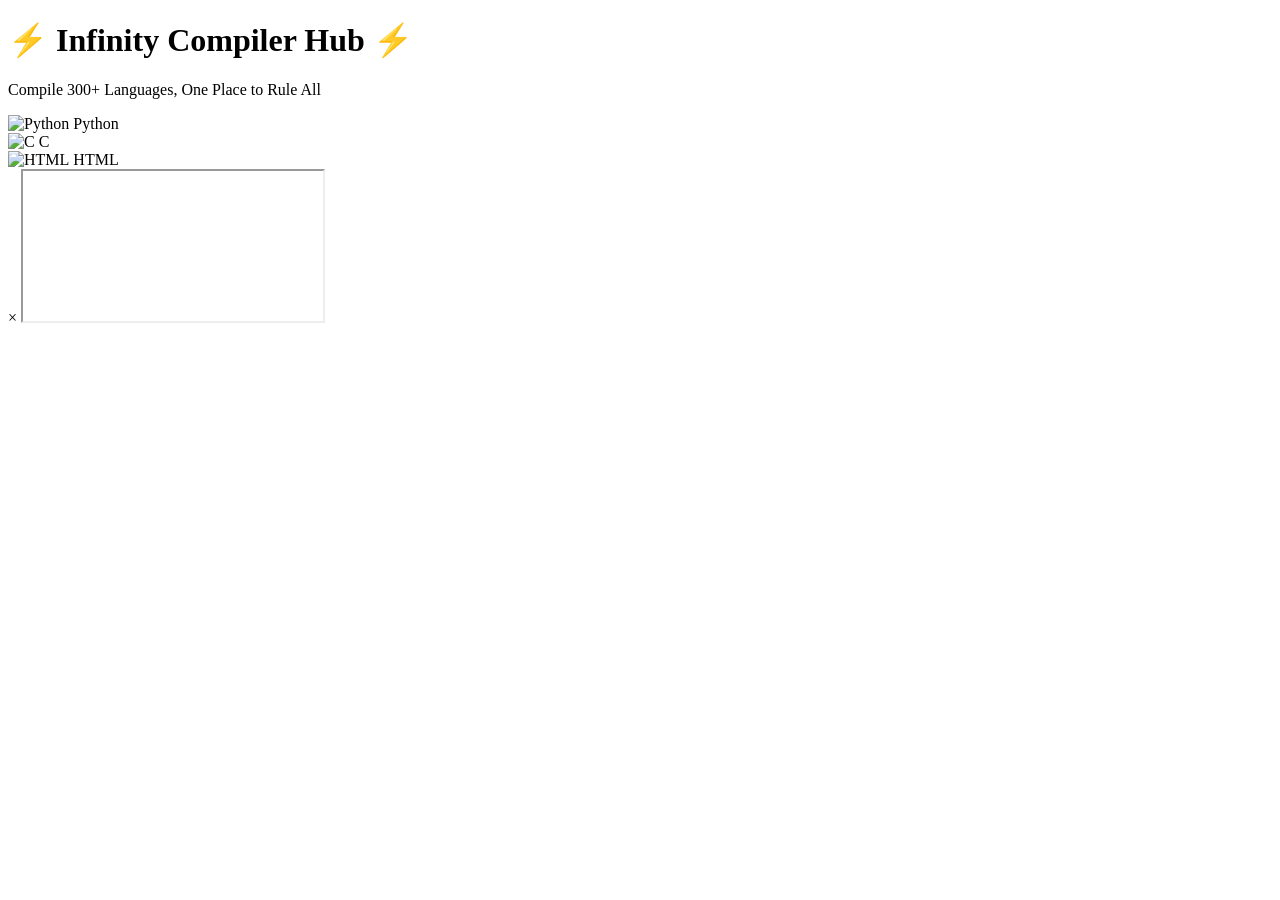
==== commit 9cf98003: "Update index.html" ====
--- a/index.html
+++ b/index.html
@@ -1,44 +1,38 @@
 <!DOCTYPE html>
 <html lang="en">
 <head>
-    <meta charset="UTF-8">
-    <meta name="viewport" content="width=device-width, initial-scale=1.0">
-    <title>Infinity Compiler Hub - By Cipher Shadow</title>
-    <link rel="stylesheet" href="styles/main.css">
-    <link rel="stylesheet" href="styles/animations.css">
+  <meta charset="UTF-8" />
+  <meta name="viewport" content="width=device-width, initial-scale=1.0" />
+  <title>Infinity Compiler Hub</title>
+  <link rel="stylesheet" href="main.css" />
 </head>
 <body>
-    <div class="background-animation"></div>
-    <div class="container">
-        <h1 class="fancy-heading">
-        <span>I</span>
-        <span>n</span>
-        <span>f</span>
-        <span>i</span>
-        <span>n</span>
-        <span>i</span>
-        <span>t</span>
-        <span>y</span>
-        <span> </span>
+  <div class="container">
+    <h1 class="glow">⚡ Infinity Compiler Hub ⚡</h1>
+    <p class="tagline">Compile 300+ Languages, One Place to Rule All</p>
+
+    <div class="language-grid">
+      <div class="lang-card" data-url="https://onecompiler.com/python">
+        <img src="icons/python.svg" alt="Python">
+        <span>Python</span>
+      </div>
+      <div class="lang-card" data-url="https://onecompiler.com/c">
+        <img src="icons/c.svg" alt="C">
         <span>C</span>
-        <span>o</span>
-        <span>m</span>
-        <span>p</span>
-        <span>i</span>
-        <span>l</span>
-        <span>e</span>
-        <span>r</span>
-        <span> </span>
-        <span>H</span>
-        <span>u</span>
-        <span>b</span>
-        </h1>
-        <h2>Created by Cipher Shadow</h2>
-        <input type="text" class="search-bar" id="searchBar" placeholder="Search for a language...">
-        <div class="grid-container" id="gridContainer">
-            <!-- Icons will be dynamically generated by JavaScript -->
-        </div>
+      </div>
+      <div class="lang-card" data-url="https://onecompiler.com/html">
+        <img src="icons/html.svg" alt="HTML">
+        <span>HTML</span>
+      </div>
+      <!-- Add more languages here -->
     </div>
-    <script src="scripts/main.js"></script>
+  </div>
+
+  <div class="iframe-modal hidden" id="iframeModal">
+    <span class="close" onclick="closeModal()">×</span>
+    <iframe id="iframeViewer" src=""></iframe>
+  </div>
+
+  <script src="script.js"></script>
 </body>
 </html>
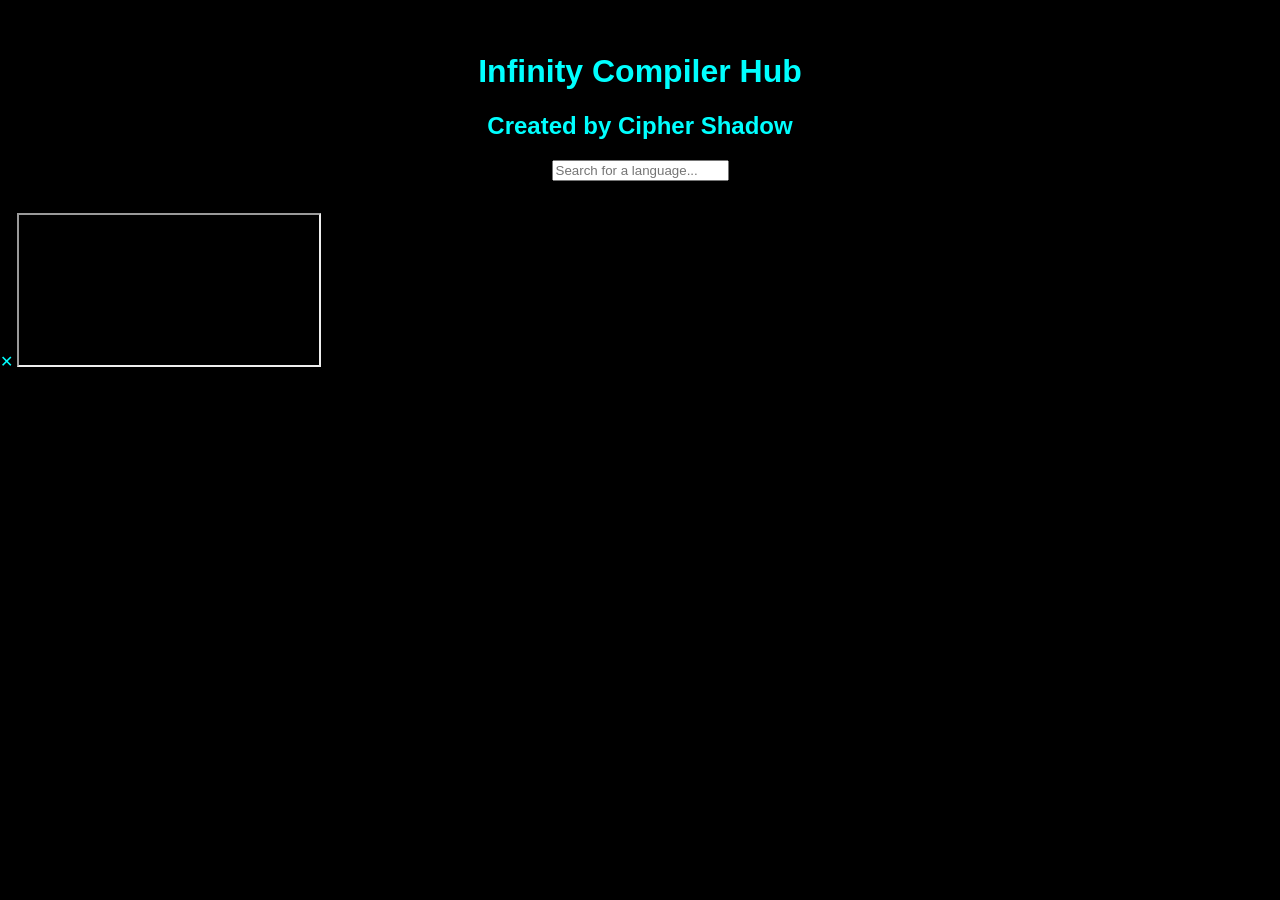
==== commit 10e1fec8: "Update index.html" ====
--- a/index.html
+++ b/index.html
@@ -2,37 +2,35 @@
 <html lang="en">
 <head>
   <meta charset="UTF-8" />
-  <meta name="viewport" content="width=device-width, initial-scale=1.0" />
-  <title>Infinity Compiler Hub</title>
-  <link rel="stylesheet" href="main.css" />
+  <meta name="viewport" content="width=device-width, initial-scale=1.0"/>
+  <title>Infinity Compiler Hub - By Cipher Shadow</title>
+  <link rel="stylesheet" href="styles/main.css" />
 </head>
 <body>
+  <div class="background-animation"></div>
   <div class="container">
-    <h1 class="glow">⚡ Infinity Compiler Hub ⚡</h1>
-    <p class="tagline">Compile 300+ Languages, One Place to Rule All</p>
-
-    <div class="language-grid">
-      <div class="lang-card" data-url="https://onecompiler.com/python">
-        <img src="icons/python.svg" alt="Python">
-        <span>Python</span>
-      </div>
-      <div class="lang-card" data-url="https://onecompiler.com/c">
-        <img src="icons/c.svg" alt="C">
-        <span>C</span>
-      </div>
-      <div class="lang-card" data-url="https://onecompiler.com/html">
-        <img src="icons/html.svg" alt="HTML">
-        <span>HTML</span>
-      </div>
-      <!-- Add more languages here -->
+    <h1 class="fancy-heading">
+      <span>I</span><span>n</span><span>f</span><span>i</span><span>n</span><span>i</span><span>t</span><span>y</span>
+      <span> </span>
+      <span>C</span><span>o</span><span>m</span><span>p</span><span>i</span><span>l</span><span>e</span><span>r</span>
+      <span> </span>
+      <span>H</span><span>u</span><span>b</span>
+    </h1>
+    <h2 class="sub-heading">Created by Cipher Shadow</h2>
+    <input type="text" class="search-bar" id="searchBar" placeholder="Search for a language..." />
+    <div class="grid-container" id="gridContainer">
+      <!-- Icons will be dynamically generated by JavaScript -->
     </div>
   </div>
 
-  <div class="iframe-modal hidden" id="iframeModal">
-    <span class="close" onclick="closeModal()">×</span>
-    <iframe id="iframeViewer" src=""></iframe>
+  <!-- Modal for iframe preview -->
+  <div id="modal" class="modal hidden">
+    <div class="modal-content">
+      <span class="close-button" onclick="closeModal()">✕</span>
+      <iframe id="compilerFrame" class="compiler-frame" allowfullscreen></iframe>
+    </div>
   </div>
 
-  <script src="script.js"></script>
+  <script src="scripts/main.js"></script>
 </body>
 </html>
--- a/styles/main.css
+++ b/styles/main.css
@@ -0,0 +1,78 @@
+body {
+  margin: 0;
+  background-color: #000;
+  font-family: 'Orbitron', sans-serif;
+  color: #0ff;
+}
+
+.container {
+  text-align: center;
+  padding: 2rem;
+}
+
+h1.glow {
+  font-size: 2.8rem;
+  text-shadow: 0 0 20px #0ff, 0 0 40px #0ff;
+  animation: glow-pulse 2s infinite alternate;
+}
+
+.tagline {
+  font-size: 1.2rem;
+  margin-bottom: 2rem;
+  color: #0ff;
+}
+
+.language-grid {
+  display: flex;
+  flex-wrap: wrap;
+  justify-content: center;
+  gap: 2rem;
+}
+
+.lang-card {
+  background: #111;
+  border: 2px solid #0ff;
+  border-radius: 15px;
+  width: 120px;
+  text-align: center;
+  padding: 1rem;
+  box-shadow: 0 0 10px #0ff;
+  transition: transform 0.3s ease, box-shadow 0.3s ease;
+  cursor: pointer;
+}
+
+.lang-card:hover {
+  transform: scale(1.08);
+  box-shadow: 0 0 25px #0ff;
+}
+
+.lang-card img {
+  width: 60px;
+  height: 60px;
+}
+
+.lang-card span {
+  display: block;
+  margin-top: 0.5rem;
+  color: #0ff;
+}
+
+.iframe-modal {
+  position: fixed;
+  top: 0;
+  left: 0;
+  height: 100%;
+  width: 100%;
+  background: rgba(0, 0, 0, 0.95);
+  display: flex;
+  justify-content: center;
+  align-items: center;
+  z-index: 9999;
+  backdrop-filter: blur(10px);
+}
+
+.iframe-modal.hidden {
+  display: none;
+}
+
+.iframe
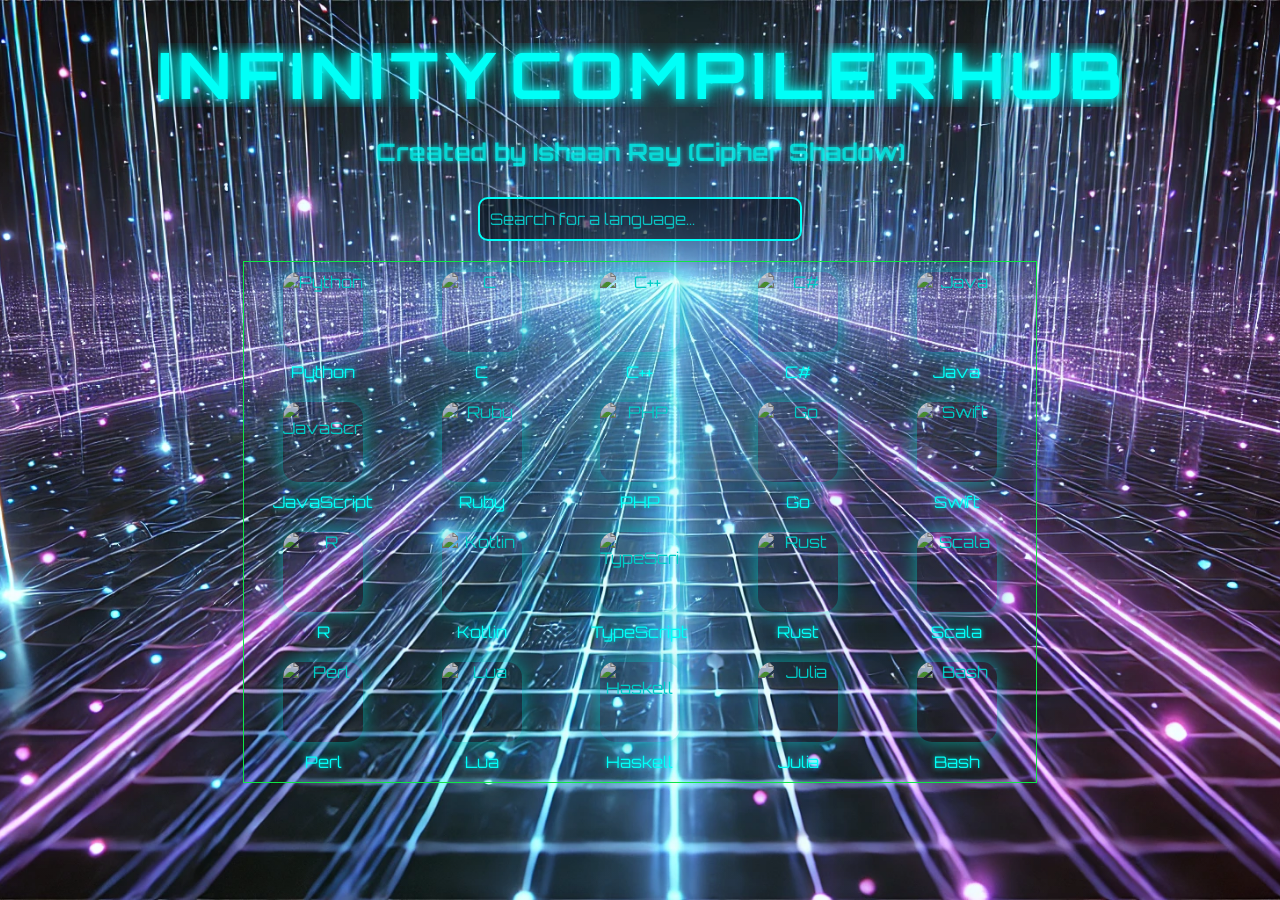
==== commit 76494b5f: "Updated ICH" ====
--- a/index.html
+++ b/index.html
@@ -10,13 +10,31 @@
   <div class="background-animation"></div>
   <div class="container">
     <h1 class="fancy-heading">
-      <span>I</span><span>n</span><span>f</span><span>i</span><span>n</span><span>i</span><span>t</span><span>y</span>
-      <span> </span>
-      <span>C</span><span>o</span><span>m</span><span>p</span><span>i</span><span>l</span><span>e</span><span>r</span>
-      <span> </span>
-      <span>H</span><span>u</span><span>b</span>
-    </h1>
-    <h2 class="sub-heading">Created by Cipher Shadow</h2>
+      <span style="--i:0;">I</span>
+      <span style="--i:1;">n</span>
+      <span style="--i:2;">f</span>
+      <span style="--i:3;">i</span>
+      <span style="--i:4;">n</span>
+      <span style="--i:5;">i</span>
+      <span style="--i:6;">t</span>
+      <span style="--i:7;">y</span>
+      <span style="--i:8;"> </span>
+      <span style="--i:9;">C</span>
+      <span style="--i:10;">o</span>
+      <span style="--i:11;">m</span>
+      <span style="--i:12;">p</span>
+      <span style="--i:13;">i</span>
+      <span style="--i:14;">l</span>
+      <span style="--i:15;">e</span>
+      <span style="--i:16;">r</span>
+      <span style="--i:17;"> </span>
+      <span style="--i:18;">H</span>
+      <span style="--i:19;">u</span>
+      <span style="--i:20;">b</span>
+  </h1>
+  
+    
+    <h2 class="sub-heading">Created by Ishaan Ray (Cipher Shadow)</h2>
     <input type="text" class="search-bar" id="searchBar" placeholder="Search for a language..." />
     <div class="grid-container" id="gridContainer">
       <!-- Icons will be dynamically generated by JavaScript -->
--- a/styles/main.css
+++ b/styles/main.css
@@ -1,78 +1,345 @@
+@import url('https://fonts.googleapis.com/css2?family=Orbitron:wght@500;700&display=swap');
+
 body {
-  margin: 0;
-  background-color: #000;
-  font-family: 'Orbitron', sans-serif;
-  color: #0ff;
+    font-family: 'Orbitron', sans-serif;
+    text-align: center;
+    padding: 50px;
+    margin: 0;
+    height: 100vh;
+    display: flex;
+    flex-direction: column;
+    justify-content: center;
+    align-items: center;
+    overflow-y: auto; /* <-- Fixes scroll issue */
+    position: relative;
+    background-image: url('../assets/backgrounds/bg 1.webp');
+    background-size: cover;
+    background-position: center;
+    background-repeat: no-repeat;
+    color: #00fff7;
+}
+
+/* Dark overlay */
+body::before {
+    content: '';
+    position: absolute;
+    top: 0;
+    left: 0;
+    width: 100%;
+    height: 100%;
+    background: rgba(0, 0, 0, 0.9); /* Adjust opacity as needed */
+    z-index: -1;
 }
 
 .container {
-  text-align: center;
-  padding: 2rem;
-}
-
-h1.glow {
-  font-size: 2.8rem;
-  text-shadow: 0 0 20px #0ff, 0 0 40px #0ff;
-  animation: glow-pulse 2s infinite alternate;
-}
-
-.tagline {
-  font-size: 1.2rem;
-  margin-bottom: 2rem;
-  color: #0ff;
-}
-
-.language-grid {
-  display: flex;
-  flex-wrap: wrap;
-  justify-content: center;
-  gap: 2rem;
-}
-
-.lang-card {
-  background: #111;
-  border: 2px solid #0ff;
-  border-radius: 15px;
-  width: 120px;
-  text-align: center;
-  padding: 1rem;
-  box-shadow: 0 0 10px #0ff;
-  transition: transform 0.3s ease, box-shadow 0.3s ease;
-  cursor: pointer;
-}
-
-.lang-card:hover {
-  transform: scale(1.08);
-  box-shadow: 0 0 25px #0ff;
-}
-
-.lang-card img {
-  width: 60px;
-  height: 60px;
-}
-
-.lang-card span {
-  display: block;
-  margin-top: 0.5rem;
-  color: #0ff;
-}
-
-.iframe-modal {
-  position: fixed;
-  top: 0;
-  left: 0;
-  height: 100%;
-  width: 100%;
-  background: rgba(0, 0, 0, 0.95);
-  display: flex;
-  justify-content: center;
-  align-items: center;
-  z-index: 9999;
-  backdrop-filter: blur(10px);
-}
-
-.iframe-modal.hidden {
-  display: none;
-}
-
-.iframe
+    position: relative;
+    z-index: 2;
+}
+
+.fancy-heading {
+    font-size: 4em;
+    margin-bottom: 10px;
+    text-transform: uppercase;
+    text-shadow: 0 0 10px #00fff7, 0 0 20px #00fff7;
+    overflow: hidden;
+    white-space: nowrap;
+    display: inline-flex;
+    gap: 0.1em;
+    position: relative;
+}
+
+.fancy-heading span {
+    display: inline-block;
+    padding: 0;
+    margin: 0;
+    line-height: 1;
+    opacity: 0;
+    transform: translateY(20px);
+    animation: fadeInUp 0.6s ease-out forwards,
+               pulseOpacity 1.5s infinite alternate,
+               floatVertical 2s infinite alternate;
+    animation-delay: calc(var(--i) * 0.1s);
+    transition: transform 0.3s ease-out, text-shadow 0.3s ease-out, font-size 0.3s ease-out;
+}
+
+/* Animation for fade-in and lift effect */
+@keyframes fadeInUp {
+    to {
+        opacity: 1;
+        transform: translateY(0);
+    }
+}
+
+/* Subtle opacity pulse */
+@keyframes pulseOpacity {
+    0% {
+        opacity: 0.8;
+    }
+
+    100% {
+        opacity: 1;
+    }
+}
+
+/* Subtle vertical floating */
+@keyframes floatVertical {
+    0% {
+        transform: translateY(0);
+    }
+
+    100% {
+        transform: translateY(-5px);
+    }
+}
+
+/* Hover effect for each span */
+.fancy-heading span:hover {
+    transform: scale(1.3) translateY(-5px);
+    font-size: 1.3em;
+    text-shadow: 0 0 15px #00fff7, 0 0 30px #00fff7, 0 0 50px #00fff7;
+}
+
+.fancy-heading .scanline {
+    animation-play-state: paused;
+}
+
+.fancy-heading:hover .scanline {
+    animation-play-state: running;
+}
+
+.scanline {
+    position: absolute;
+    top: 50%;
+    left: -100%;
+    width: 300%;
+    height: 5px;
+    background: linear-gradient(90deg, transparent, #00fff7, transparent);
+    opacity: 0.6;
+    animation: scan 3s ease-in-out infinite;
+    z-index: -1;
+}
+
+@keyframes scan {
+    0% {
+        left: -100%;
+    }
+
+    50% {
+        left: 0%;
+    }
+
+    100% {
+        left: 100%;
+    }
+}
+
+h2 {
+    font-size: 1.5em;
+    margin-bottom: 30px;
+    opacity: 0.8;
+    text-shadow: 0 0 5px #00fff7;
+    animation: blink 2s infinite, subtleHighlight 2s ease-in-out infinite alternate;
+    position: relative;
+    overflow: hidden;
+}
+
+
+@keyframes subtleHighlight {
+    0% {
+        background-color: rgba(0, 255, 247, 0.05);
+    }
+
+    50% {
+        background-color: rgba(0, 255, 247, 0.15);
+    }
+
+    100% {
+        background-color: rgba(0, 255, 247, 0.05);
+    }
+}
+
+
+h2::before {
+    content: '';
+    position: absolute;
+    top: 0;
+    left: 0;
+    width: 100%;
+    height: 100%;
+    background-color: rgba(0, 255, 247, 0.1);
+    z-index: -1;
+    opacity: 0;
+}
+
+@keyframes blink {
+    0%,
+    100% {
+        opacity: 0.8;
+    }
+
+    50% {
+        opacity: 0;
+    }
+}
+
+.search-bar {
+    margin-bottom: 20px;
+    padding: 10px;
+    width: 300px;
+    border: 2px solid #00fff7;
+    border-radius: 10px;
+    background: rgba(0, 0, 0, 0.5);
+    color: #00fff7;
+    font-family: 'Orbitron', sans-serif;
+    font-size: 1em;
+    outline: none;
+    transition: box-shadow 0.3s;
+}
+
+.search-bar::placeholder {
+    color: #00fff7;
+    opacity: 0.7;
+}
+
+.search-bar:focus {
+    box-shadow: 0 0 20px #00fff7;
+}
+
+.grid-container {
+    display: grid;
+    grid-template-columns: repeat(auto-fit, minmax(120px, 1fr));
+    gap: 20px;
+    width: 80%;
+    max-width: 800px;
+    margin: 0 auto;
+}
+
+.icon-container {
+    display: flex;
+    flex-direction: column;
+    align-items: center;
+    cursor: pointer;
+    transition: transform 0.3s;
+}
+
+.icon-container:hover {
+    transform: scale(1.2);
+}
+
+.icon {
+    width: 80px;
+    height: 80px;
+    border-radius: 15px;
+    box-shadow: 0 0 20px rgba(0, 255, 247, 0.7);
+    filter: brightness(0.8);
+    transition: filter 0.3s, box-shadow 0.3s;
+    animation: rotateClockwise 10s infinite linear;
+    opacity: 1;
+}
+
+.icon:hover {
+    filter: brightness(1.2);
+    box-shadow: 0 0 40px rgba(0, 255, 247, 1);
+}
+
+.language-name {
+    margin-top: 10px;
+    font-size: 1em;
+    color: #00fff7;
+    text-shadow: 0 0 5px #00fff7;
+}
+
+.background-animation {
+    position: absolute;
+    top: 0;
+    left: 0;
+    width: 100%;
+    height: 100%;
+    background: radial-gradient(circle, rgba(0, 255, 247, 0.1), transparent);
+    animation: pulse 10s infinite;
+    z-index: 1;
+}
+
+@keyframes glow {
+    0% {
+        text-shadow: 0 0 10px #00fff7, 0 0 20px #00fff7;
+    }
+
+    100% {
+        text-shadow: 0 0 20px #00fff7, 0 0 40px #00fff7;
+    }
+}
+
+@keyframes pulse {
+    0%,
+    100% {
+        transform: scale(1);
+    }
+
+    50% {
+        transform: scale(1.2);
+    }
+}
+
+@keyframes rotateClockwise {
+    0% {
+        transform: rotate(0deg);
+    }
+
+    100% {
+        transform: rotate(360deg);
+    }
+}
+
+/* Background Particles */
+body::before {
+    content: '';
+    position: absolute;
+    top: 0;
+    left: 0;
+    width: 100%;
+    height: 100%;
+    background: url('../assets/backgrounds/bg1.jpg') no-repeat center center/cover;
+    opacity: 0.2;
+    z-index: -1;
+    animation: slide 20s infinite linear;
+}
+
+@keyframes slide {
+    0% {
+        background-position: 0 0;
+    }
+
+    100% {
+        background-position: 100% 100%;
+    }
+}
+
+/* Fix for grid container scroll */
+#gridContainer {
+    max-height: 500px;
+    overflow-y: auto;
+    overflow-x: hidden;
+    border: 0.5px solid #0fe645;
+    padding: 10px;
+}
+
+/* Ensure modal is hidden by default */
+.modal.hidden {
+    display: none;
+}
+
+/* Prevent scrolling beyond content */
+html, body {
+    margin: 0;
+    padding: 0;
+    height: 100%;
+    overflow: hidden; /* Prevent scrolling beyond the background */
+}
+
+.container {
+    height: 100%;
+    overflow-y: auto; /* Allow scrolling within the container */
+    box-sizing: border-box;
+    padding-bottom: 20px; /* Prevent content from touching the bottom */
+}
